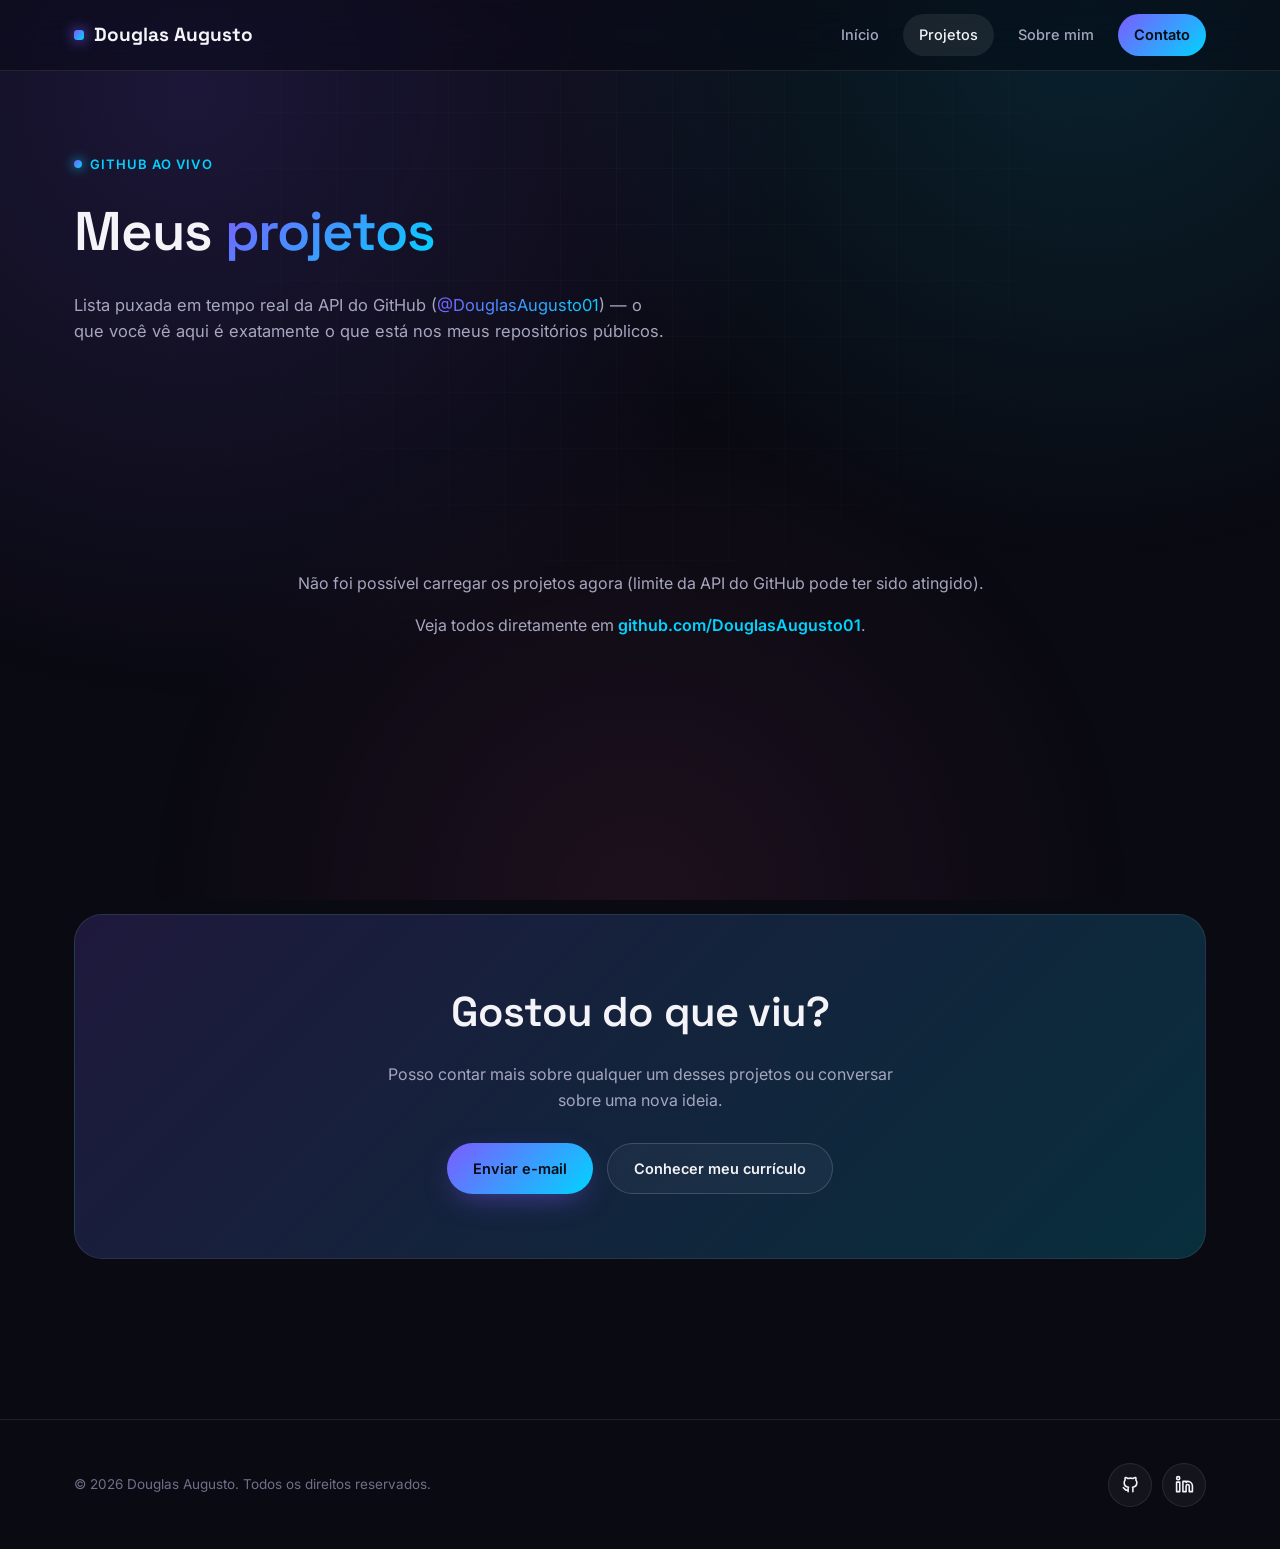
==== projetos.html @ 222b42fe "feat: site de portfólio moderno com projetos do GitHub em tempo real" ====
<!DOCTYPE html>
<html lang="pt-BR">
<head>
  <meta charset="UTF-8" />
  <meta name="viewport" content="width=device-width, initial-scale=1.0" />
  <title>Projetos — Douglas Augusto</title>
  <meta name="description" content="Projetos de desenvolvimento de Douglas Augusto, puxados em tempo real do GitHub." />
  <link rel="icon" href="data:image/svg+xml,<svg xmlns=%22http://www.w3.org/2000/svg%22 viewBox=%220 0 100 100%22><rect width=%22100%22 height=%22100%22 rx=%2220%22 fill=%22%237c5cff%22/><text x=%2250%22 y=%2268%22 font-size=%2258%22 fill=%22white%22 text-anchor=%22middle%22 font-family=%22sans-serif%22>D</text></svg>" />
  <link rel="preconnect" href="https://fonts.googleapis.com" />
  <link rel="preconnect" href="https://fonts.gstatic.com" crossorigin />
  <link href="https://fonts.googleapis.com/css2?family=Inter:wght@400;500;600;700&family=Space+Grotesk:wght@500;600;700&display=swap" rel="stylesheet" />
  <link rel="stylesheet" href="css/style.css" />
</head>
<body>
  <div class="noise-grid"></div>

  <nav class="navbar">
    <div class="container">
      <a href="index.html" class="logo"><span class="dot"></span> Douglas Augusto</a>
      <div class="nav-links">
        <a href="index.html">Início</a>
        <a href="projetos.html" class="active">Projetos</a>
        <a href="sobre.html">Sobre mim</a>
        <a href="sobre.html#contato" class="nav-cta">Contato</a>
      </div>
      <button class="nav-toggle" aria-label="Abrir menu"><span></span><span></span><span></span></button>
    </div>
  </nav>

  <header class="page-hero">
    <div class="container">
      <div class="eyebrow">GitHub ao vivo</div>
      <h1>Meus <span class="gradient-text">projetos</span></h1>
      <p>
        Lista puxada em tempo real da API do GitHub (<a class="gradient-text" href="https://github.com/DouglasAugusto01" target="_blank" rel="noopener">@DouglasAugusto01</a>) —
        o que você vê aqui é exatamente o que está nos meus repositórios públicos.
      </p>
    </div>
  </header>

  <section style="padding-top: 0;">
    <div class="container">
      <div class="filter-row"></div>

      <div class="grid-3 projects-grid" data-all-projects>
        <div class="skeleton"></div>
        <div class="skeleton"></div>
        <div class="skeleton"></div>
        <div class="skeleton"></div>
        <div class="skeleton"></div>
        <div class="skeleton"></div>
      </div>

      <div class="state-msg">
        <p>Não foi possível carregar os projetos agora (limite da API do GitHub pode ter sido atingido).</p>
        <p>Veja todos diretamente em <a href="https://github.com/DouglasAugusto01" target="_blank" rel="noopener">github.com/DouglasAugusto01</a>.</p>
      </div>
    </div>
  </section>

  <section>
    <div class="container">
      <div class="cta-band reveal">
        <h2>Gostou do que viu?</h2>
        <p>Posso contar mais sobre qualquer um desses projetos ou conversar sobre uma nova ideia.</p>
        <div class="btn-row">
          <a href="mailto:dodo.augusto1998@gmail.com" class="btn btn-primary">Enviar e-mail</a>
          <a href="sobre.html" class="btn btn-ghost">Conhecer meu currículo</a>
        </div>
      </div>
    </div>
  </section>

  <footer>
    <div class="container footer-row">
      <p>&copy; <span id="year"></span> Douglas Augusto. Todos os direitos reservados.</p>
      <div class="footer-social">
        <a class="icon-btn" href="https://github.com/DouglasAugusto01" target="_blank" rel="noopener" title="GitHub">
          <svg viewBox="0 0 24 24" fill="none" stroke-width="2" stroke-linecap="round" stroke-linejoin="round"><path d="M9 19c-4.3 1.4-4.3-2.5-6-3m12 5v-3.5c0-1 .1-1.4-.5-2 2.8-.3 5.5-1.4 5.5-6a4.6 4.6 0 0 0-1.3-3.2 4.2 4.2 0 0 0-.1-3.2s-1.1-.3-3.5 1.3a12.3 12.3 0 0 0-6.2 0C6.5 2.8 5.4 3.1 5.4 3.1a4.2 4.2 0 0 0-.1 3.2A4.6 4.6 0 0 0 4 9.5c0 4.6 2.7 5.7 5.5 6-.6.6-.6 1.2-.5 2V21"/></svg>
        </a>
        <a class="icon-btn" href="https://www.linkedin.com/in/douglas-augusto-967036177" target="_blank" rel="noopener" title="LinkedIn">
          <svg viewBox="0 0 24 24" fill="none" stroke-width="2" stroke-linecap="round" stroke-linejoin="round"><path d="M16 8a6 6 0 0 1 6 6v7h-4v-7a2 2 0 0 0-2-2 2 2 0 0 0-2 2v7h-4V8h4v1.5A5 5 0 0 1 16 8z"/><rect x="2" y="9" width="4" height="12"/><circle cx="4" cy="4" r="2"/></svg>
        </a>
      </div>
    </div>
  </footer>

  <script>document.getElementById("year").textContent = new Date().getFullYear();</script>
  <script src="js/main.js"></script>
  <script src="js/projects.js"></script>
</body>
</html>
---- css/style.css ----
/* ========================================================
   Douglas Augusto — Portfolio
   ======================================================== */

:root {
  --bg: #0a0a12;
  --bg-alt: #0f1019;
  --surface: rgba(255, 255, 255, 0.045);
  --surface-strong: rgba(255, 255, 255, 0.08);
  --border: rgba(255, 255, 255, 0.09);
  --border-strong: rgba(255, 255, 255, 0.16);
  --text: #f3f3f8;
  --text-dim: #a6a6bf;
  --text-dimmer: #6f6f8a;
  --accent-1: #7c5cff;
  --accent-2: #00d4ff;
  --accent-3: #ff5ca8;
  --gradient: linear-gradient(135deg, var(--accent-1), var(--accent-2));
  --gradient-soft: linear-gradient(135deg, rgba(124, 92, 255, 0.18), rgba(0, 212, 255, 0.18));
  --radius: 18px;
  --radius-sm: 12px;
  --maxw: 1180px;
  --font-head: "Space Grotesk", "Inter", sans-serif;
  --font-body: "Inter", sans-serif;
  --shadow-glow: 0 0 0 1px rgba(255,255,255,0.06), 0 20px 60px -20px rgba(124, 92, 255, 0.35);
}

* { box-sizing: border-box; }
html { scroll-behavior: smooth; }

body {
  margin: 0;
  background: var(--bg);
  color: var(--text);
  font-family: var(--font-body);
  line-height: 1.6;
  -webkit-font-smoothing: antialiased;
  overflow-x: hidden;
}

body::before {
  content: "";
  position: fixed;
  inset: 0;
  z-index: -2;
  background:
    radial-gradient(circle at 15% 10%, rgba(124, 92, 255, 0.16), transparent 45%),
    radial-gradient(circle at 85% 0%, rgba(0, 212, 255, 0.12), transparent 40%),
    radial-gradient(circle at 50% 100%, rgba(255, 92, 168, 0.08), transparent 45%);
  pointer-events: none;
}

.noise-grid {
  position: fixed;
  inset: 0;
  z-index: -1;
  background-image:
    linear-gradient(rgba(255,255,255,0.025) 1px, transparent 1px),
    linear-gradient(90deg, rgba(255,255,255,0.025) 1px, transparent 1px);
  background-size: 56px 56px;
  mask-image: radial-gradient(circle at 50% 20%, black 0%, transparent 70%);
  pointer-events: none;
}

img { max-width: 100%; display: block; }
a { color: inherit; text-decoration: none; }
ul { margin: 0; padding: 0; }
li { list-style: none; }

.container {
  width: 100%;
  max-width: var(--maxw);
  margin: 0 auto;
  padding: 0 24px;
}

h1, h2, h3, h4 { font-family: var(--font-head); font-weight: 600; margin: 0; letter-spacing: -0.02em; }

.gradient-text {
  background: var(--gradient);
  -webkit-background-clip: text;
  background-clip: text;
  color: transparent;
}

.eyebrow {
  display: inline-flex;
  align-items: center;
  gap: 8px;
  font-size: 13px;
  font-weight: 600;
  letter-spacing: 0.08em;
  text-transform: uppercase;
  color: var(--accent-2);
  margin-bottom: 14px;
}
.eyebrow::before {
  content: "";
  width: 8px;
  height: 8px;
  border-radius: 50%;
  background: var(--gradient);
  box-shadow: 0 0 12px var(--accent-2);
}

/* ---------- Navbar ---------- */
.navbar {
  position: fixed;
  top: 0;
  left: 0;
  right: 0;
  z-index: 100;
  background: rgba(10, 10, 18, 0.55);
  backdrop-filter: blur(16px) saturate(140%);
  border-bottom: 1px solid var(--border);
  transition: background 0.3s ease;
}
.navbar .container {
  display: flex;
  align-items: center;
  justify-content: space-between;
  height: 70px;
}
.logo {
  font-family: var(--font-head);
  font-weight: 700;
  font-size: 19px;
  display: flex;
  align-items: center;
  gap: 10px;
}
.logo .dot {
  width: 10px;
  height: 10px;
  border-radius: 3px;
  background: var(--gradient);
  box-shadow: 0 0 14px var(--accent-1);
}
.nav-links {
  display: flex;
  align-items: center;
  gap: 8px;
}
.nav-links a {
  font-size: 14.5px;
  font-weight: 500;
  color: var(--text-dim);
  padding: 9px 16px;
  border-radius: 999px;
  transition: all 0.25s ease;
}
.nav-links a:hover { color: var(--text); background: var(--surface); }
.nav-links a.active { color: var(--text); background: var(--surface-strong); }
.nav-cta {
  background: var(--gradient);
  color: #0a0a12 !important;
  font-weight: 600 !important;
}
.nav-cta:hover { filter: brightness(1.08); background: var(--gradient) !important; }

.nav-toggle {
  display: none;
  flex-direction: column;
  gap: 5px;
  background: none;
  border: none;
  cursor: pointer;
  padding: 8px;
}
.nav-toggle span {
  width: 22px;
  height: 2px;
  background: var(--text);
  border-radius: 2px;
  transition: 0.25s ease;
}

/* ---------- Buttons ---------- */
.btn {
  display: inline-flex;
  align-items: center;
  gap: 8px;
  padding: 13px 26px;
  border-radius: 999px;
  font-weight: 600;
  font-size: 14.5px;
  cursor: pointer;
  border: 1px solid var(--border-strong);
  transition: all 0.25s ease;
  white-space: nowrap;
}
.btn-primary {
  background: var(--gradient);
  color: #0a0a12;
  border: none;
  box-shadow: 0 10px 30px -10px rgba(124, 92, 255, 0.55);
}
.btn-primary:hover { transform: translateY(-2px); box-shadow: 0 14px 36px -10px rgba(124, 92, 255, 0.7); }
.btn-ghost {
  background: var(--surface);
  color: var(--text);
}
.btn-ghost:hover { background: var(--surface-strong); transform: translateY(-2px); }
.btn-row { display: flex; gap: 14px; flex-wrap: wrap; }

/* ---------- Hero ---------- */
.hero {
  min-height: 100vh;
  display: flex;
  align-items: center;
  padding-top: 110px;
  padding-bottom: 60px;
}
.hero-grid {
  display: grid;
  grid-template-columns: 1.15fr 0.85fr;
  gap: 60px;
  align-items: center;
}
.hero h1 {
  font-size: clamp(2.4rem, 5vw, 4rem);
  line-height: 1.08;
  margin-bottom: 20px;
}
.hero .role-line {
  font-size: clamp(1.1rem, 2vw, 1.4rem);
  color: var(--text-dim);
  margin-bottom: 26px;
  min-height: 1.6em;
  font-family: var(--font-head);
}
.role-line .cursor {
  display: inline-block;
  width: 2px;
  background: var(--accent-2);
  margin-left: 2px;
  animation: blink 1s step-end infinite;
}
@keyframes blink { 50% { opacity: 0; } }

.hero p.lead {
  color: var(--text-dim);
  max-width: 560px;
  font-size: 16.5px;
  margin-bottom: 34px;
}

.hero-social {
  display: flex;
  gap: 14px;
  margin-top: 36px;
}
.icon-btn {
  width: 44px;
  height: 44px;
  display: flex;
  align-items: center;
  justify-content: center;
  border-radius: 50%;
  background: var(--surface);
  border: 1px solid var(--border);
  transition: all 0.25s ease;
}
.icon-btn:hover { background: var(--surface-strong); transform: translateY(-3px); border-color: var(--accent-2); }
.icon-btn svg { width: 19px; height: 19px; stroke: var(--text); }

.hero-visual {
  position: relative;
  aspect-ratio: 1;
  max-width: 420px;
  margin: 0 auto;
}
.orbit-card {
  position: relative;
  width: 100%;
  height: 100%;
  border-radius: 28px;
  background: var(--surface);
  border: 1px solid var(--border);
  backdrop-filter: blur(10px);
  overflow: hidden;
  box-shadow: var(--shadow-glow);
}
.orbit-card img {
  width: 100%;
  height: 100%;
  object-fit: cover;
  filter: grayscale(0.1) contrast(1.05);
}
.orbit-badge {
  position: absolute;
  padding: 10px 16px;
  border-radius: 14px;
  background: rgba(15, 16, 25, 0.85);
  border: 1px solid var(--border-strong);
  backdrop-filter: blur(12px);
  font-size: 13px;
  font-weight: 600;
  display: flex;
  align-items: center;
  gap: 8px;
  animation: float 6s ease-in-out infinite;
}
.orbit-badge span.led { width: 7px; height: 7px; border-radius: 50%; background: #4ade80; box-shadow: 0 0 8px #4ade80; }
.badge-1 { top: -14px; left: -24px; animation-delay: 0s; }
.badge-2 { bottom: 24px; right: -30px; animation-delay: 1.4s; }
@keyframes float {
  0%, 100% { transform: translateY(0px); }
  50% { transform: translateY(-10px); }
}

.scroll-cue {
  position: absolute;
  bottom: 26px;
  left: 50%;
  transform: translateX(-50%);
  font-size: 12px;
  color: var(--text-dimmer);
  display: flex;
  flex-direction: column;
  align-items: center;
  gap: 8px;
  letter-spacing: 0.1em;
  text-transform: uppercase;
}
.scroll-cue .line {
  width: 1px;
  height: 28px;
  background: linear-gradient(var(--accent-2), transparent);
  animation: scrolldown 1.8s ease-in-out infinite;
}
@keyframes scrolldown { 0% { transform: scaleY(0); opacity: 0;} 40% {transform: scaleY(1); opacity:1;} 100% {transform: scaleY(1); opacity: 0;} }

/* ---------- Section shells ---------- */
section { padding: 100px 0; position: relative; }
.section-head { max-width: 640px; margin-bottom: 56px; }
.section-head h2 { font-size: clamp(1.8rem, 3.4vw, 2.6rem); }
.section-head p { color: var(--text-dim); margin-top: 14px; font-size: 16px; }

/* ---------- Stats ---------- */
.stats-bar {
  display: grid;
  grid-template-columns: repeat(4, 1fr);
  gap: 1px;
  background: var(--border);
  border: 1px solid var(--border);
  border-radius: var(--radius);
  overflow: hidden;
}
.stat {
  background: var(--bg-alt);
  padding: 30px 20px;
  text-align: center;
}
.stat .num {
  font-family: var(--font-head);
  font-size: clamp(1.8rem, 3vw, 2.4rem);
  font-weight: 700;
  background: var(--gradient);
  -webkit-background-clip: text;
  background-clip: text;
  color: transparent;
}
.stat .label { color: var(--text-dim); font-size: 13px; margin-top: 6px; }

/* ---------- Cards grid ---------- */
.grid-3 { display: grid; grid-template-columns: repeat(3, 1fr); gap: 24px; }
.grid-2 { display: grid; grid-template-columns: repeat(2, 1fr); gap: 24px; }

.card {
  background: var(--surface);
  border: 1px solid var(--border);
  border-radius: var(--radius);
  padding: 28px;
  transition: all 0.3s ease;
  position: relative;
  overflow: hidden;
}
.card:hover {
  border-color: var(--border-strong);
  transform: translateY(-4px);
  box-shadow: var(--shadow-glow);
}
.card-top { display: flex; align-items: flex-start; justify-content: space-between; gap: 10px; margin-bottom: 16px; }
.card-icon {
  width: 42px; height: 42px;
  border-radius: 12px;
  display: flex; align-items: center; justify-content: center;
  background: var(--gradient-soft);
  flex-shrink: 0;
}
.card-icon svg { width: 20px; height: 20px; stroke: var(--text); }
.card h3 { font-size: 18px; margin-bottom: 8px; }
.card p { color: var(--text-dim); font-size: 14.5px; }

.lang-dot { width: 9px; height: 9px; border-radius: 50%; display: inline-block; margin-right: 6px; }
.tag {
  display: inline-flex;
  align-items: center;
  font-size: 12px;
  font-weight: 600;
  padding: 5px 11px;
  border-radius: 999px;
  background: var(--surface-strong);
  border: 1px solid var(--border);
  color: var(--text-dim);
}
.tag-row { display: flex; gap: 8px; flex-wrap: wrap; margin-top: 16px; }

.project-links { display: flex; gap: 10px; margin-top: 20px; }
.project-links a {
  font-size: 13px;
  font-weight: 600;
  display: flex;
  align-items: center;
  gap: 6px;
  color: var(--text-dim);
  padding: 8px 14px;
  border-radius: 999px;
  border: 1px solid var(--border);
  transition: all 0.2s ease;
}
.project-links a:hover { color: var(--text); border-color: var(--accent-2); }
.project-links svg { width: 14px; height: 14px; }

/* ---------- Tech stack ---------- */
.tech-grid {
  display: grid;
  grid-template-columns: repeat(auto-fit, minmax(130px, 1fr));
  gap: 16px;
}
.tech-pill {
  background: var(--surface);
  border: 1px solid var(--border);
  border-radius: var(--radius-sm);
  padding: 18px 16px;
  text-align: center;
  font-weight: 600;
  font-size: 14px;
  transition: all 0.25s ease;
}
.tech-pill:hover { border-color: var(--accent-2); transform: translateY(-3px); color: var(--accent-2); }

/* ---------- CTA band ---------- */
.cta-band {
  border-radius: 28px;
  background: var(--gradient-soft);
  border: 1px solid var(--border);
  padding: 64px 48px;
  text-align: center;
  position: relative;
  overflow: hidden;
}
.cta-band h2 { font-size: clamp(1.8rem, 3.6vw, 2.6rem); margin-bottom: 16px; }
.cta-band p { color: var(--text-dim); max-width: 520px; margin: 0 auto 30px; }
.cta-band .btn-row { justify-content: center; }

/* ---------- Footer ---------- */
footer {
  border-top: 1px solid var(--border);
  padding: 40px 0;
  margin-top: 60px;
}
.footer-row {
  display: flex;
  align-items: center;
  justify-content: space-between;
  flex-wrap: wrap;
  gap: 16px;
}
.footer-row p { color: var(--text-dimmer); font-size: 13.5px; }
.footer-social { display: flex; gap: 10px; }

/* ---------- Reveal on scroll ---------- */
.reveal { opacity: 0; transform: translateY(24px); transition: opacity 0.7s ease, transform 0.7s ease; }
.reveal.in-view { opacity: 1; transform: translateY(0); }

/* ---------- Page header (Projetos / Sobre) ---------- */
.page-hero {
  padding-top: 150px;
  padding-bottom: 50px;
}
.page-hero h1 { font-size: clamp(2.2rem, 4.4vw, 3.4rem); margin-bottom: 14px; }
.page-hero p { color: var(--text-dim); max-width: 600px; font-size: 16.5px; }

/* ---------- Projects page ---------- */
.filter-row {
  display: flex;
  gap: 10px;
  flex-wrap: wrap;
  margin: 40px 0 44px;
}
.filter-btn {
  padding: 9px 18px;
  border-radius: 999px;
  border: 1px solid var(--border);
  background: var(--surface);
  color: var(--text-dim);
  font-size: 13.5px;
  font-weight: 600;
  cursor: pointer;
  transition: all 0.2s ease;
}
.filter-btn:hover { color: var(--text); }
.filter-btn.active { background: var(--gradient); color: #0a0a12; border: none; }

.projects-grid {
  display: grid;
  grid-template-columns: repeat(3, 1fr);
  gap: 22px;
}
.proj-card { display: flex; flex-direction: column; justify-content: space-between; min-height: 230px; }
.proj-card.hidden { display: none; }

.skeleton {
  background: var(--surface);
  border: 1px solid var(--border);
  border-radius: var(--radius);
  height: 230px;
  position: relative;
  overflow: hidden;
}
.skeleton::after {
  content: "";
  position: absolute;
  inset: 0;
  background: linear-gradient(90deg, transparent, rgba(255,255,255,0.05), transparent);
  animation: shimmer 1.4s infinite;
}
@keyframes shimmer { 0% { transform: translateX(-100%); } 100% { transform: translateX(100%); } }

.state-msg {
  text-align: center;
  padding: 60px 20px;
  color: var(--text-dim);
  display: none;
}
.state-msg.visible { display: block; }
.state-msg a { color: var(--accent-2); font-weight: 600; }

/* ---------- Sobre / CV page ---------- */
.about-grid {
  display: grid;
  grid-template-columns: 300px 1fr;
  gap: 48px;
  align-items: start;
}
.profile-card {
  background: var(--surface);
  border: 1px solid var(--border);
  border-radius: var(--radius);
  padding: 30px;
  text-align: center;
  position: sticky;
  top: 100px;
}
.profile-card img {
  width: 120px;
  height: 120px;
  border-radius: 50%;
  margin: 0 auto 18px;
  border: 3px solid var(--border-strong);
}
.profile-card h3 { font-size: 20px; margin-bottom: 4px; }
.profile-card .role { color: var(--accent-2); font-size: 13.5px; font-weight: 600; margin-bottom: 18px; }
.profile-meta { text-align: left; display: flex; flex-direction: column; gap: 12px; margin-bottom: 22px; font-size: 13.5px; color: var(--text-dim); }
.profile-meta div { display: flex; gap: 10px; align-items: center; }
.profile-meta svg { width: 16px; height: 16px; flex-shrink: 0; stroke: var(--accent-2); }

.cv-section { margin-bottom: 46px; }
.cv-section h2 { font-size: 22px; margin-bottom: 18px; display: flex; align-items: center; gap: 10px; }
.cv-section h2::before {
  content: "";
  width: 4px;
  height: 22px;
  border-radius: 3px;
  background: var(--gradient);
}
.cv-section p.body-text { color: var(--text-dim); font-size: 15.5px; line-height: 1.75; }
.cv-section ul.bullets { display: flex; flex-direction: column; gap: 10px; margin-top: 4px; }
.cv-section ul.bullets li {
  color: var(--text-dim);
  font-size: 15px;
  padding-left: 20px;
  position: relative;
  line-height: 1.6;
}
.cv-section ul.bullets li::before {
  content: "";
  position: absolute;
  left: 0;
  top: 9px;
  width: 7px;
  height: 7px;
  border-radius: 50%;
  background: var(--gradient);
}

.skill-group { margin-bottom: 20px; }
.skill-group h4 { font-size: 14px; color: var(--text); margin-bottom: 10px; }

.timeline { position: relative; padding-left: 26px; border-left: 2px solid var(--border); display: flex; flex-direction: column; gap: 34px; }
.timeline-item { position: relative; }
.timeline-item::before {
  content: "";
  position: absolute;
  left: -32px;
  top: 4px;
  width: 12px;
  height: 12px;
  border-radius: 50%;
  background: var(--gradient);
  box-shadow: 0 0 0 4px var(--bg);
}
.timeline-item .role-row {
  display: flex;
  align-items: baseline;
  justify-content: space-between;
  flex-wrap: wrap;
  gap: 8px;
  margin-bottom: 6px;
}
.timeline-item h4 { font-size: 16.5px; }
.timeline-item .place { color: var(--accent-2); font-weight: 500; font-size: 14.5px; }
.timeline-item .dates { color: var(--text-dimmer); font-size: 13px; font-style: italic; white-space: nowrap; }
.timeline-item ul.bullets { margin-top: 10px; }

.edu-item { display: flex; justify-content: space-between; gap: 10px; flex-wrap: wrap; padding: 16px 0; border-bottom: 1px solid var(--border); }
.edu-item:last-child { border-bottom: none; }
.edu-item .course { font-weight: 600; font-size: 15.5px; }
.edu-item .place { color: var(--text-dim); font-size: 14px; }
.edu-item .status { font-size: 12.5px; color: var(--accent-2); font-weight: 600; }

/* ---------- Responsive ---------- */
@media (max-width: 980px) {
  .hero-grid { grid-template-columns: 1fr; }
  .hero-visual { max-width: 320px; margin-top: 20px; }
  .grid-3, .projects-grid { grid-template-columns: repeat(2, 1fr); }
  .about-grid { grid-template-columns: 1fr; }
  .profile-card { position: static; }
  .stats-bar { grid-template-columns: repeat(2, 1fr); }
}

@media (max-width: 720px) {
  .nav-links { position: fixed; top: 70px; left: 0; right: 0; background: rgba(10,10,18,0.97); backdrop-filter: blur(16px); flex-direction: column; align-items: stretch; padding: 16px; gap: 6px; border-bottom: 1px solid var(--border); transform: translateY(-110%); opacity: 0; transition: all 0.3s ease; pointer-events: none; }
  .nav-links.open { transform: translateY(0); opacity: 1; pointer-events: auto; }
  .nav-links a { text-align: center; padding: 12px; }
  .nav-toggle { display: flex; }
  .grid-3, .projects-grid, .grid-2 { grid-template-columns: 1fr; }
  section { padding: 70px 0; }
  .cta-band { padding: 44px 24px; }
  .btn-row { flex-direction: column; }
  .btn { justify-content: center; }
}

/* ---------- Print (CV) ---------- */
@media print {
  .navbar, footer, .profile-meta svg, .scroll-cue, .noise-grid { display: none !important; }
  body { background: #fff; color: #111; }
  body::before { display: none; }
  .profile-card, .card, .cv-section, .timeline-item::before { background: #fff; box-shadow: none; }
  .page-hero { padding-top: 10px; }
  a { color: #111; }
}
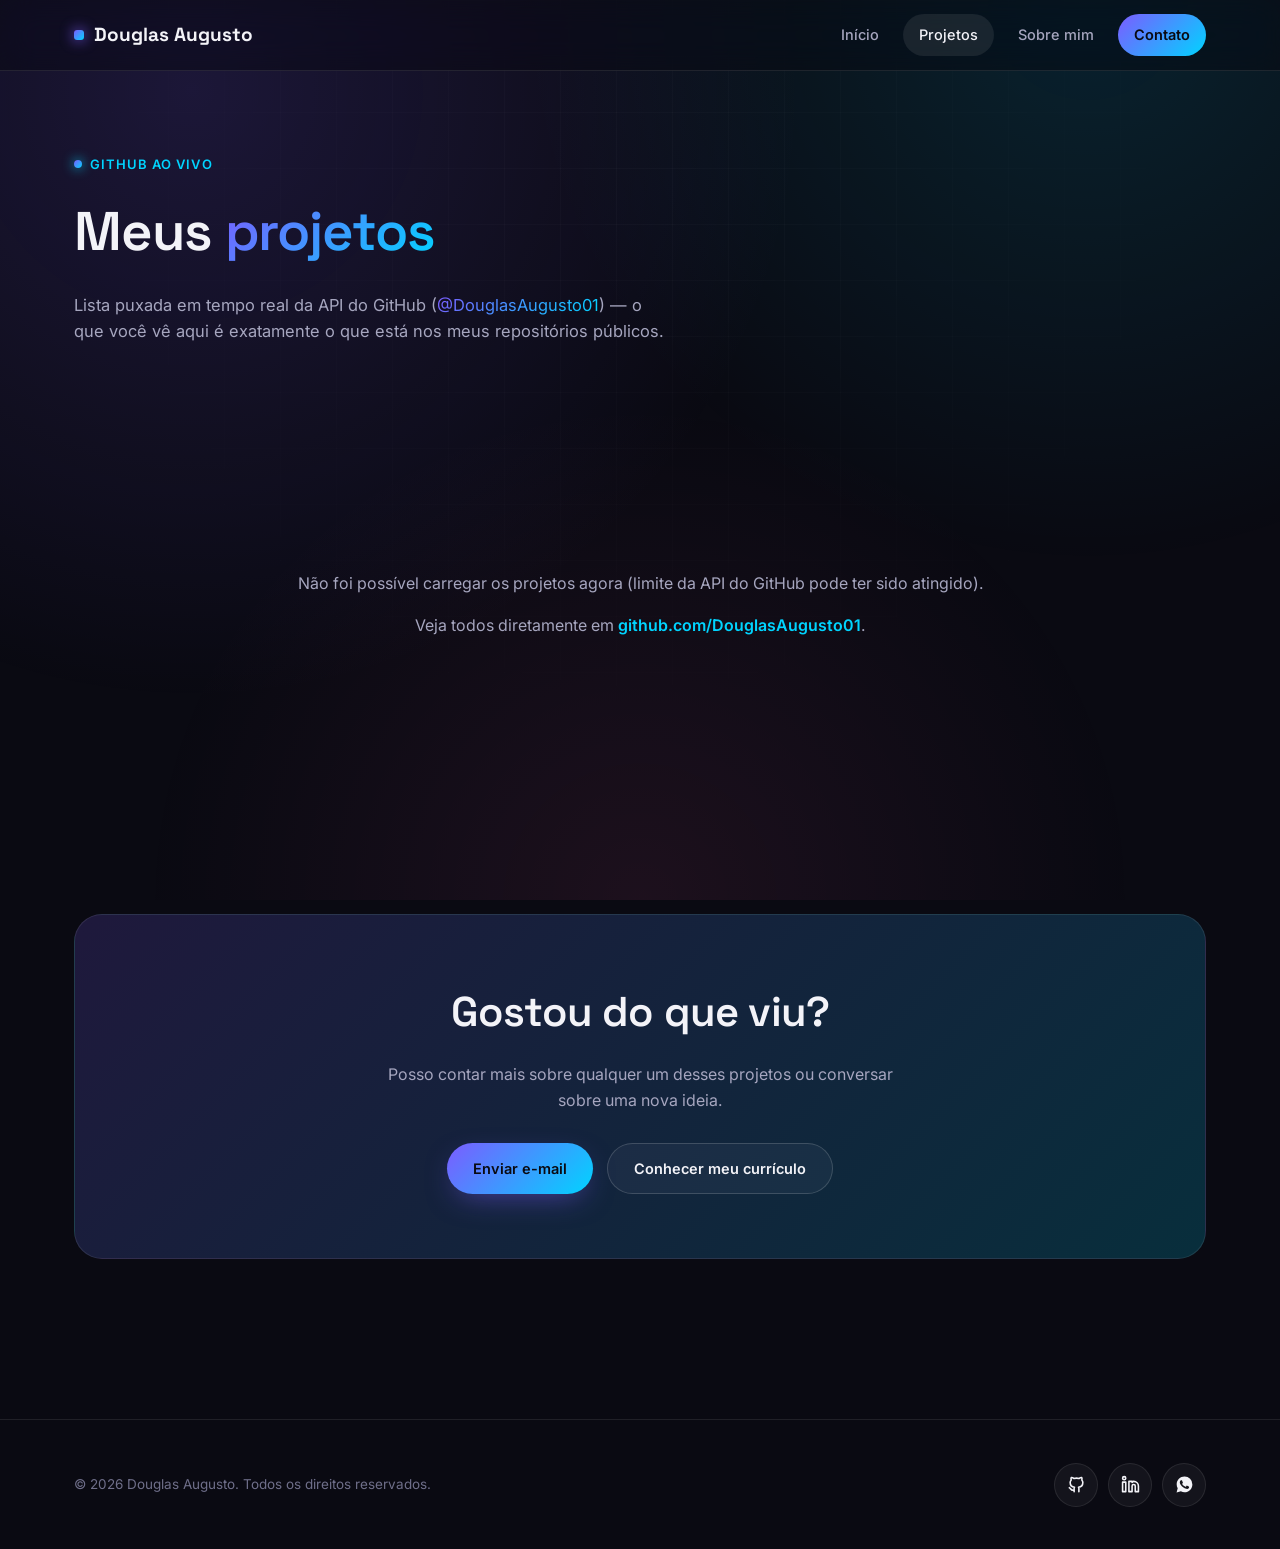
==== commit 16bc9479: "feat: adiciona WhatsApp como forma de contato" ====
--- a/projetos.html
+++ b/projetos.html
@@ -81,6 +81,9 @@
         <a class="icon-btn" href="https://www.linkedin.com/in/douglas-augusto-967036177" target="_blank" rel="noopener" title="LinkedIn">
           <svg viewBox="0 0 24 24" fill="none" stroke-width="2" stroke-linecap="round" stroke-linejoin="round"><path d="M16 8a6 6 0 0 1 6 6v7h-4v-7a2 2 0 0 0-2-2 2 2 0 0 0-2 2v7h-4V8h4v1.5A5 5 0 0 1 16 8z"/><rect x="2" y="9" width="4" height="12"/><circle cx="4" cy="4" r="2"/></svg>
         </a>
+        <a class="icon-btn" href="https://wa.me/5521968968215" target="_blank" rel="noopener" title="WhatsApp">
+          <svg viewBox="0 0 24 24" style="fill:var(--text);stroke:none;"><path d="M12.04 2C6.58 2 2.13 6.45 2.13 11.91c0 1.69.44 3.33 1.28 4.78L2 22l5.44-1.38a9.86 9.86 0 0 0 4.6 1.17h.01c5.46 0 9.9-4.45 9.9-9.91A9.82 9.82 0 0 0 12.04 2zm5.6 14.14c-.24.68-1.19 1.24-1.95 1.4-.52.11-1.2.2-3.48-.75-2.92-1.21-4.8-4.17-4.95-4.37-.14-.2-1.18-1.57-1.18-3 0-1.42.75-2.12 1.01-2.41.26-.29.57-.36.76-.36.19 0 .38 0 .55.01.17.01.41-.07.64.49.24.58.81 2 .88 2.14.07.14.12.31.02.5-.1.19-.15.31-.29.48-.14.17-.3.37-.43.5-.14.14-.29.29-.12.57.17.29.76 1.26 1.64 2.04 1.13 1 2.08 1.31 2.37 1.46.29.14.46.12.63-.07.17-.19.73-.85.93-1.14.19-.29.38-.24.64-.14.26.1 1.65.78 1.93.92.29.14.48.21.55.33.07.12.07.69-.17 1.37z"/></svg>
+        </a>
       </div>
     </div>
   </footer>
